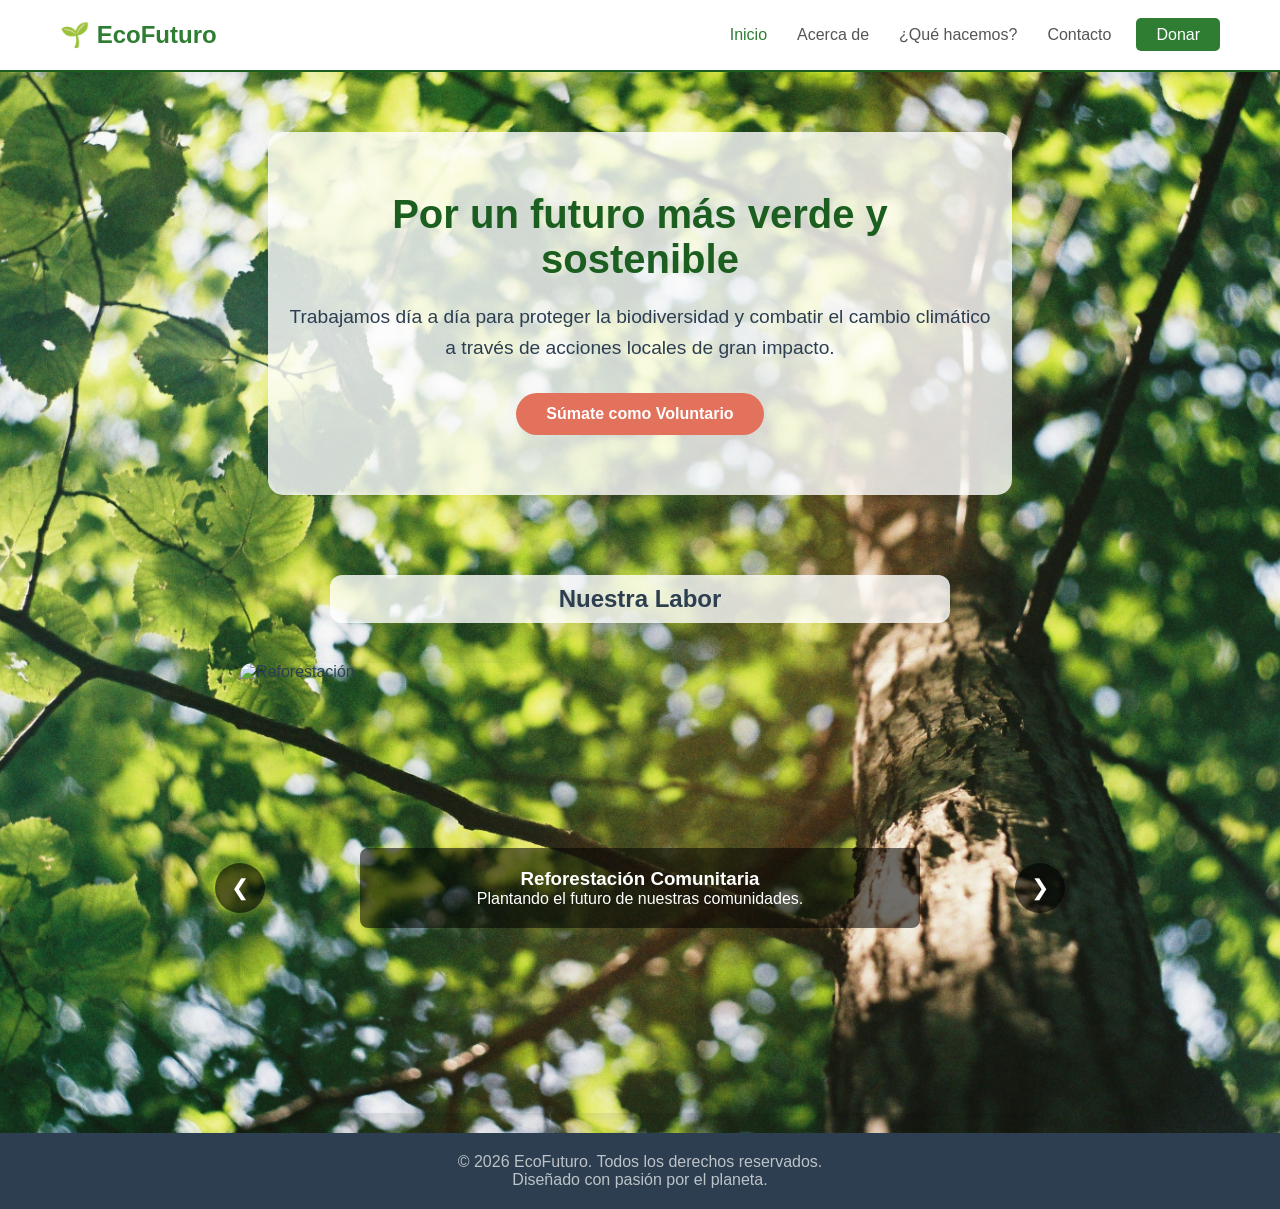
==== index.html @ 22c76817 "Add files via upload" ====
<!DOCTYPE html>
<html lang="es">
<head>
    <meta charset="UTF-8">
    <meta name="viewport" content="width=device-width, initial-scale=1.0">
    <title>ONG EcoFuturo - Inicio</title>
    <link rel="stylesheet" href="style.css">
    <link rel="icon" href="data:image/svg+xml,<svg xmlns=%22http://www.w3.org/2000/svg%22 viewBox=%220 0 100 100%22><text y=%22.9em%22 font-size=%2290%22>🌱</text></svg>">
</head>
</head>
<body>
    <nav class="navbar">
        <div class="nav-container">
            <a href="index.html" class="logo">🌱 EcoFuturo</a>
            <button class="menu-toggle" id="mobile-menu">
                <span class="bar"></span>
                <span class="bar"></span>
                <span class="bar"></span>
            </button>
            <ul class="nav-menu">
                <li><a href="index.html" class="active">Inicio</a></li>
                <li><a href="about.html">Acerca de</a></li>
                <li><a href="que-hacemos.html">¿Qué hacemos?</a></li>
                <li><a href="contacto.html">Contacto</a></li>
                <li><a href="donar.html" class="nav-btn">Donar</a></li>
            </ul>
        </div>
    </nav>

    <main class="main-content">
        <section class="hero-section">
            <h1>Por un futuro más verde y sostenible</h1>
            <p>Trabajamos día a día para proteger la biodiversidad y combatir el cambio climático a través de acciones locales de gran impacto.</p>
            <a href="donar.html" class="btn-primary">Súmate como Voluntario</a>
        </section>
<section class="carousel-section">
    <h2>Nuestra Labor</h2>
    
    <!-- Este nuevo wrapper mantendrá los botones y el carrusel unidos y fijos -->
    <div class="carousel-wrapper">
        
        <div class="carousel-container">
            <div class="carousel-slide active">
                <img src="Img/MONTE.JPG" alt="Reforestación">
                <a href="que-hacemos.html" class="carousel-text">
                    <h3>Reforestación Comunitaria</h3>
                    <p>Plantando el futuro de nuestras comunidades.</p>
                </a>
            </div>
            
            <div class="carousel-slide">
                <img src="Img/limpieza.jpg" alt="Limpieza Océanos">
                <a href="que-hacemos.html" class="carousel-text">
                    <h3>Limpieza de Océanos</h3>
                    <p>Protegiendo la vida marina y nuestras costas.</p>
                </a>
            </div>
            
            <div class="carousel-slide">
                <img src="Img/educacion.webp" alt="Educación">
                <a href="que-hacemos.html" class="carousel-text">
                    <h3>Educación Ambiental</h3>
                    <p>Sembrando conciencia en las nuevas generaciones.</p>
                </a>
            </div>
        </div>

        <!-- Los botones quedan FUERA de las imágenes, pero DENTRO del wrapper fijo -->
        <button class="carousel-btn prev" id="prevBtn">&#10094;</button>
        <button class="carousel-btn next" id="nextBtn">&#10095;</button>
        
    </div>
</section>
</main>
    <footer class="footer">
        <div class="footer-container">
            <p>&copy; 2026 EcoFuturo. Todos los derechos reservados.</p>
            <p>Diseñado con pasión por el planeta.</p>
        </div>
    </footer>
    <script src="script.js"></script>
</body>
</html>
---- style.css ----
/* RESET GENERAL Y ESTILOS BASE */
* {
    margin: 0;
    padding: 0;
    box-sizing: border-box;
    font-family: 'Segoe UI', Tahoma, Geneva, Verdana, sans-serif;
}

body {
    background-color: #faf8f5;
    color: #2c3e50;
    display: flex;
    flex-direction: column;
    min-height: 100vh;
}

.main-content {
    display: flex;
    flex-direction: column;
    justify-content: center; 
    align-items: center;     
    padding: 20px;   
    margin: 0 auto;
    width: 100%; 
    max-width: 100%; 
    flex: 1;
    /* PROPIEDADES DE LA IMAGEN DE FONDO */
    background-image: url('Img/donarfondo.jpg');
    background-size: cover;
    background-position: center; 
    background-repeat: no-repeat;
}

/* NAVBAR HEADER */
.navbar {
    background-color: #ffffff;
    box-shadow: 0 2px 10px rgba(0,0,0,0.05);
    position: sticky;
    top: 0;
    z-index: 1000;
    border-bottom: #1b5e20 2px solid;
}

.nav-container {
    display: flex;
    justify-content: space-between;
    align-items: center;
    height: 70px;
    max-width: 1200px;
    margin: 0 auto;
    padding: 0 20px;
}

.logo {
    font-size: 1.5rem;
    font-weight: bold;
    color: #2e7d32;
    text-decoration: none;
}

.nav-menu {
    display: flex;
    list-style: none;
    align-items: center;
}

.nav-menu li a {
    color: #555;
    text-decoration: none;
    padding: 10px 15px;
    font-weight: 500;
    transition: color 0.3s;
}

.nav-menu li a:hover, .nav-menu li a.active {
    color: #2e7d32;
}

.nav-btn {
    background-color: #2e7d32;
    color: white !important;
    border-radius: 5px;
    padding: 8px 20px !important;
    margin-left: 10px;
}

.nav-btn:hover {
    background-color: #1b5e20;
}

.menu-toggle {
    display: none;
    flex-direction: column;
    cursor: pointer;
    background: transparent;
    border: none;
}

.menu-toggle .bar {
    width: 25px;
    height: 3px;
    background-color: #333;
    margin: 4px 0;
    transition: 0.3s;
}

/* HERO SECTION */
.hero-section, .landing-hero {
    text-align: center;
    padding: 60px 20px;
    background: linear-gradient(rgba(255, 255, 255, 0.8), rgba(255, 255, 255, 0.8)) center/cover no-repeat;
    border-radius: 15px;
    margin-bottom: 40px;
    width: 60%;
    margin: 40px auto 40px auto;
    display: flex;
    flex-direction: column;
    align-items: center;
}

.hero-section h1, .landing-hero h1 {
    font-size: 2.5rem;
    color: #1b5e20;
    margin-bottom: 20px;
}

.hero-section p, .landing-hero p {
    font-size: 1.2rem;
    max-width: 800px;
    margin: 0 auto 30px auto;
    line-height: 1.6;
}

.btn-primary {
    display: inline-block;
    background-color: #e2725b;
    color: white;
    text-decoration: none;
    padding: 12px 30px;
    border-radius: 25px;
    font-weight: bold;
    border: none;
    cursor: pointer;
    transition: background 0.3s;
}

.btn-primary:hover {
    background-color: #c55d47;
}

/* CAROUSEL / SLIDESHOW */
.carousel-section {
    display: flex;
    flex-direction: column;
    align-items: center;
    width: 100%;
;
}

.carousel-section h2 {
background: linear-gradient(rgba(255, 255, 255, 0.8), rgba(255, 255, 255, 0.8)) center/cover no-repeat;
    border-radius: 12px;            
    padding: 10px 50px;                    
    box-shadow: 0 4px 15px rgba(0, 0, 0, 0.04); 
    margin-top: 40px;
    margin-bottom: 40px;                 
    width: 50%;                       
    text-align: center;
}

/* Contenedor exterior que bloquea el tamaño máximo */
.carousel-wrapper {
    position: relative;
    width: 100%;
    max-width: 800px; /* Ancho fijo para el sistema del carrusel */
    margin: 0 auto;
}

/* El contenedor de las imágenes tiene un alto y ancho estrictos */
.carousel-container {
    position: relative;
    width: 100%;
    height: 450px; /* ALTO TOTALMENTE FIJO: No cambiará jamás */
    overflow: hidden;
    border-radius: 12px;
    box-shadow: 0 5px 15px rgba(0,0,0,0.1);
}

/* Las diapositivas heredan el 100% exacto del contenedor rígido */
.carousel-slide {
    display: none;
    position: relative;
    width: 100%;
    height: 100%;
}

.carousel-slide.active {
    display: block;
}

/* object-fit corta la foto para rellenar los 450px fijos sin deformarla */
.carousel-slide img {
    width: 100%;
    height: 100%;
    object-fit: cover; /* Recorta perfectamente excedentes sin alterar proporciones */
    object-position: center;
    display: block;
}

/* BOTONES: Ahora toman como referencia a .carousel-wrapper */
.carousel-btn {
    position: absolute;
    top: 50%;
    transform: translateY(-50%);
    background: rgba(0,0,0,0.6);
    color: white;
    border: none;
    cursor: pointer;
    font-size: 22px;
    border-radius: 50%;
    width: 50px;
    height: 50px;
    display: flex;
    align-items: center;
    justify-content: center;
    z-index: 20;
    transition: background 0.3s;
}

.carousel-btn:hover {
    background: rgba(0,0,0,0.85);
}

/* Posición fija e inamovible a los lados del marco */
.prev { left: -25px; } /* Quedan ligeramente salidos del carrusel, muy elegante */
.next { right: -25px; }

.carousel-text {
    position: absolute;
    top: 50%;
    left: 50%;
    transform: translate(-50%, -50%);
    text-align: center;
    color: #ffffff;
    background-color: rgba(0, 0, 0, 0.55);
    padding: 20px;
    border-radius: 8px;
    width: 70%;
    box-sizing: border-box;
    
    /* CAMBIOS NUEVOS: */
    text-decoration: none; /* Elimina el subrayado clásico de los enlaces */
    display: block;        /* Asegura que ocupe correctamente su caja */
    transition: background-color 0.3s ease; /* Transición suave para el efecto hover */
    /* pointer-events: none;  <-- ELIMINADA para permitir los clics */
}

/* EFECTO HOVER: Un toque opcional para que el usuario note que es cliqueable */
.carousel-text:hover {
    background-color: rgba(0, 0, 0, 0.75); /* Se oscurece un poco al pasar el cursor */
}
/* ABOUT SECTION PAGE */
.page-header {
    text-align: center;
    margin-bottom: 40px;
    background: linear-gradient(rgba(255, 255, 255, 0.8), rgba(255, 255, 255, 0.8)) center/cover no-repeat;
    border-radius: 15px;
    width: 50%;
    display: flex;
    flex-direction: column;
    align-items: center;
    margin: auto;
}

.page-header h1 {
    color: #2e7d32;
    margin-bottom: 10px;
}

.about-grid {
    display: table;
    width: 100%;
    table-layout: fixed;
    border-spacing: 20px 0;
}

.about-card {
    display: table-cell;
    background: white;
    padding: 30px;
    border-radius: 10px;
    box-shadow: 0 4px 6px rgba(0,0,0,0.05);
    vertical-align: top;
}

.about-card h2 {
    color: #e2725b;
    margin-bottom: 15px;
}

.blog-container {
    display: flex;
    flex-wrap: wrap;
    justify-content: center; 
    align-content: space-around; 
    min-height: 40vh;           
    width: 100%;
    gap: 30px;       
    margin-top: 20px;
}

.blog-post {
    background-color: #ffffff;
    border-radius: 12px;
    overflow: hidden;
    box-shadow: 0 4px 15px rgba(0,0,0,0.05);
    width: 350px;
    
    /* FUERZA A QUE TODAS LAS TARJETAS MIDAN LO MISMO DE ALTO */
    display: flex;
    flex-direction: column;
    justify-content: relative;
    
    transition: transform 0.3s ease;
}

/* NUEVO: Esto obliga al texto a ocupar el espacio restante uniformemente */
.post-content {
    padding: 25px;
    display: flex;
    flex-direction: column;
    flex-grow: 1; 
}

/* Asegura que si un párrafo es más corto, el diseño no se rompa */
.post-content p {
    flex-grow: 1;
    margin-bottom: 0;
}

/* DIMENSIONES ESTRICTAS Y ANTI-DISTORSIÓN PARA LAS IMÁGENES */
.post-img {
    width: 100%;        /* Ocupa el 100% del ancho de la tarjeta (350px) */
    height: 220px;       /* Altura fija idéntica para todos los cuadros */
    object-fit: cover;   /* RECORTA la imagen proporcionalmente (Cero distorsión) */
    object-position: center; /* Centra el enfoque de la foto */
    display: block;
}

.post-date {
    font-size: 0.85rem;
    color: #888;
}

.blog-post h2 {
    margin: 10px 0;
    color: #2e7d32;
}

/* FORM STYLING */
.form-section {
    max-width: 600px;
    margin: 0 auto;
    background: white;
    padding: 40px;
    border-radius: 10px;
    box-shadow: 0 4px 15px rgba(0,0,0,0.05);
}

.styled-form .form-group {
    margin-bottom: 20px;
}

.styled-form label {
    display: block;
    margin-bottom: 6px;
    font-weight: 600;
}

.styled-form input, .styled-form textarea {
    width: 100%;
    padding: 12px;
    border: 1px solid #ccc;
    border-radius: 6px;
}

.btn-submit {
    background-color: #2e7d32;
    color: white;
    border: none;
    padding: 12px 25px;
    font-weight: bold;
    border-radius: 6px;
    cursor: pointer;
    width: 100%;
}

.feedback-msg {
    margin-top: 15px;
    text-align: center;
    font-weight: bold;
}

/* DONATION BOX & TABS */
.donation-box {
    background-color: white;
    max-width: 500px;
    margin: 30px auto 0 auto;
    padding: 20px;
    border-radius: 10px;
    box-shadow: 0 4px 15px rgba(0,0,0,0.1);

}

.tabs {
    display: flex;
    justify-content: space-around;
    margin: 20px 0;
}

.tab-btn {
    padding: 10px 20px;
    border: none;
    background: #f0f0f0;
    cursor: pointer;
    font-weight: bold;
    border-radius: 5px;
}

.tab-btn.active {
    background: #e2725b;
    color: white;
}

.tab-content {
    display: none;
}

.tab-content.active {
    display: block;
}

.direct-action {
    margin-top: 15px;
    width: 100%;
}

/* FOOTER */
.footer {
    background-color: #2c3e50;
    color: #bdc3c7;
    text-align: center;
    padding: 20px;
    margin-top: auto;
    width: 100%;
}

/* Celular y pantallas pequeñas */
@media (max-width: 600px) {
    .menu-toggle {
        display: flex;
    }
    .nav-menu {
        display: none;
        flex-direction: column;
        width: 100%;
        position: absolute;
        top: 70px;
        left: 0;
        background-color: white;
        box-shadow: 0 5px 10px rgba(0,0,0,0.1);
        padding: 20px 0;
        border-bottom: #1b5e20 5px solid;
    }
    .nav-menu.active {
        display: flex;
    }
    .nav-menu li {
        margin: 10px 0;
        width: 100%;
        text-align: center;
    }
    .nav-btn {
        margin-left: 0;
        display: inline-block;
    }
    .hero-section h1 {
        font-size: 1.8rem;
    }
    .about-grid {
        display: block;
    }
    .about-card {
        display: block;
        margin-bottom: 20px;
    }
}

/* Tablets y pantallas medianas */
@media (min-width: 600px) and (max-width: 992px) {
    .hero-section h1 {
        font-size: 2.2rem;
    }
    .about-grid {
        display: flex;
        gap: 20px;
    }
    .about-card {
        display: block;
        flex: 1;
    }
}
/* Contenedor en cuadrícula para alinear las tarjetas */
.about-grid {
    display: flex;
    justify-content: space-between;
    gap: 30px;
    max-width: 1000px;
    width: 100%;
    margin: 40px auto;
    padding: 0 20px;
}

/* Diseño de cada tarjeta individuales (Misión y Visión) */
.about-card {
    background-color: rgba(255, 255, 255, 0.92); /* Fondo blanco limpio con ligera transparencia */
    border-top: 5px solid #2e7d32; /* Línea verde característica de la ONG arriba */
    border-radius: 10px;
    padding: 35px 30px;
    box-shadow: 0 6px 18px rgba(0, 0, 0, 0.08); /* Sombra suave para dar profundidad */
    transition: transform 0.3s ease, box-shadow 0.3s ease;
}

/* Efecto interactivo sutil al pasar el mouse por encima */
.about-card:hover {
    transform: translateY(-5px);
    box-shadow: 0 10px 25px rgba(0, 0, 0, 0.12);
}

/* Estilos de los títulos internos (Misión / Visión) */
.about-card h2 {
    color: #2e7d32;
    font-size: 1.6rem;
    margin-bottom: 15px;
    position: relative;
    display: inline-block;
}

/* Pequeño subrayado decorativo debajo de los títulos */
.about-card h2::after {
    content: '';
    position: absolute;
    left: 0;
    bottom: -4px;
    width: 40px;
    height: 3px;
    background-color: #e2725b; 
    border-radius: 2px;
}

/* Estilos para el texto de los párrafos descriptivos */
.about-card p {
    color: #455a64;
    font-size: 1.05rem;
    line-height: 1.6;
    text-align: justify;
}
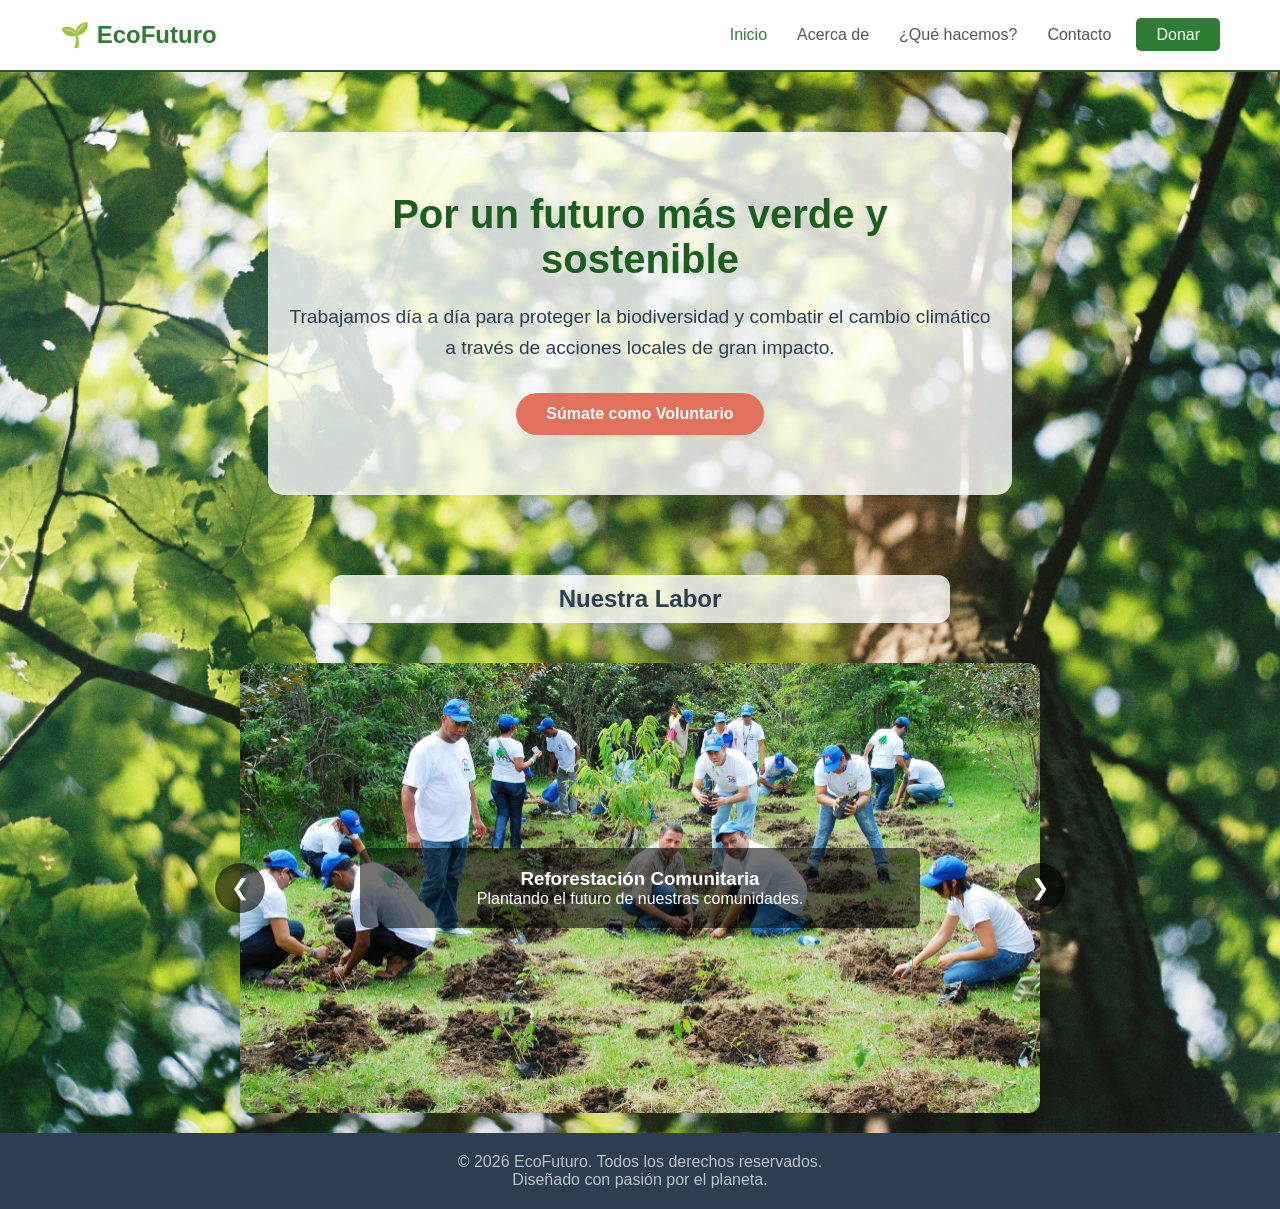
==== commit 6ece5264: "Fix image file extension from .JPG to .jpg" ====
--- a/index.html
+++ b/index.html
@@ -35,13 +35,12 @@
         </section>
 <section class="carousel-section">
     <h2>Nuestra Labor</h2>
-    
-    <!-- Este nuevo wrapper mantendrá los botones y el carrusel unidos y fijos -->
+
     <div class="carousel-wrapper">
         
         <div class="carousel-container">
             <div class="carousel-slide active">
-                <img src="Img/MONTE.JPG" alt="Reforestación">
+                <img src="Img/MONTE.jpg" alt="Reforestación">
                 <a href="que-hacemos.html" class="carousel-text">
                     <h3>Reforestación Comunitaria</h3>
                     <p>Plantando el futuro de nuestras comunidades.</p>
@@ -64,8 +63,6 @@
                 </a>
             </div>
         </div>
-
-        <!-- Los botones quedan FUERA de las imágenes, pero DENTRO del wrapper fijo -->
         <button class="carousel-btn prev" id="prevBtn">&#10094;</button>
         <button class="carousel-btn next" id="nextBtn">&#10095;</button>
         
@@ -80,4 +77,4 @@
     </footer>
     <script src="script.js"></script>
 </body>
-</html>+</html>
